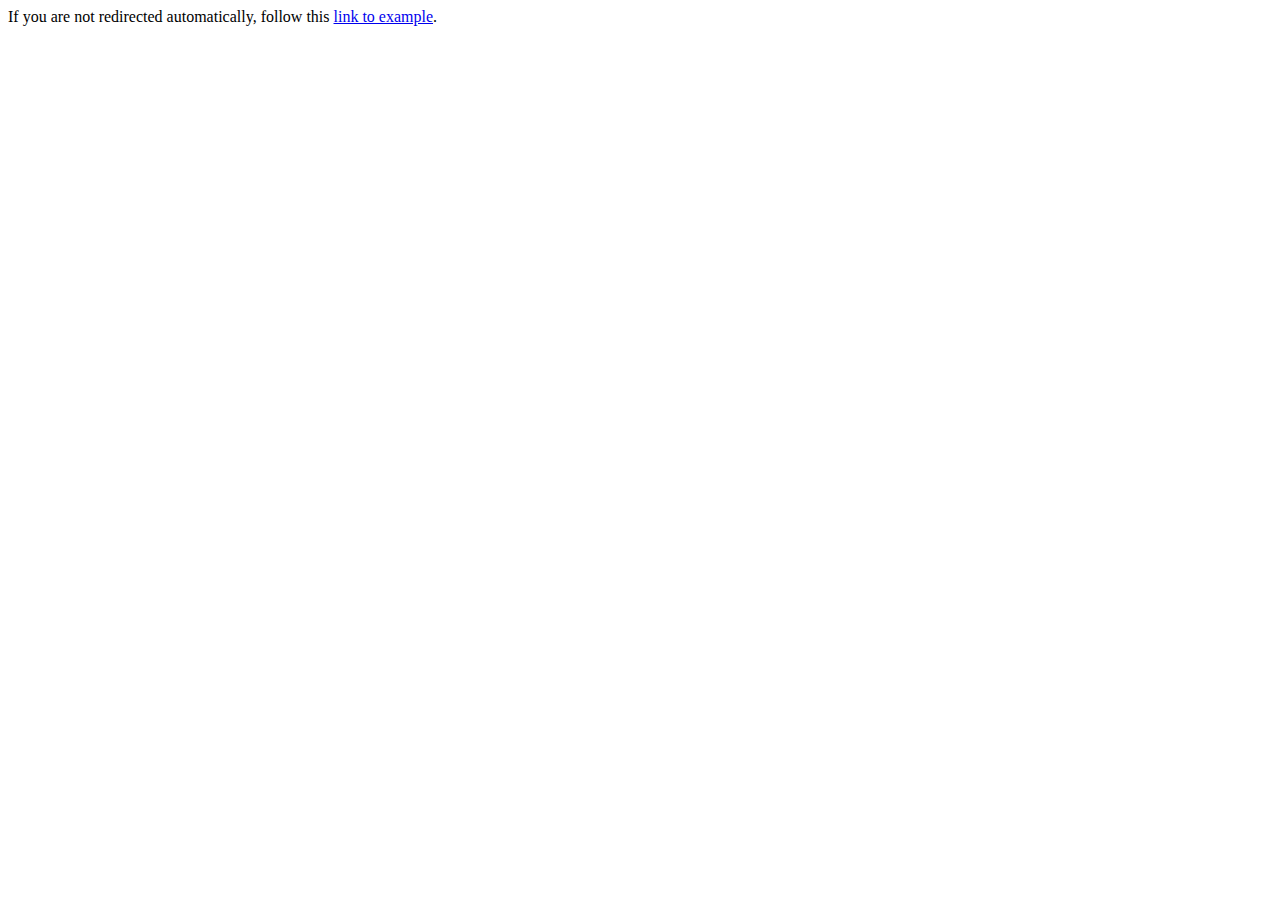
==== index.html @ 2ddbdf26 "Create index.html" ====
<html lang="en-US">
    <head>
        <meta charset="UTF-8">

    </head>
    <body>
        <!-- Note: don't tell people to `click` the link, just tell them that it is a link. -->
        If you are not redirected automatically, follow this <a href='http://example.com'>link to example</a>.
    </body>
</html>
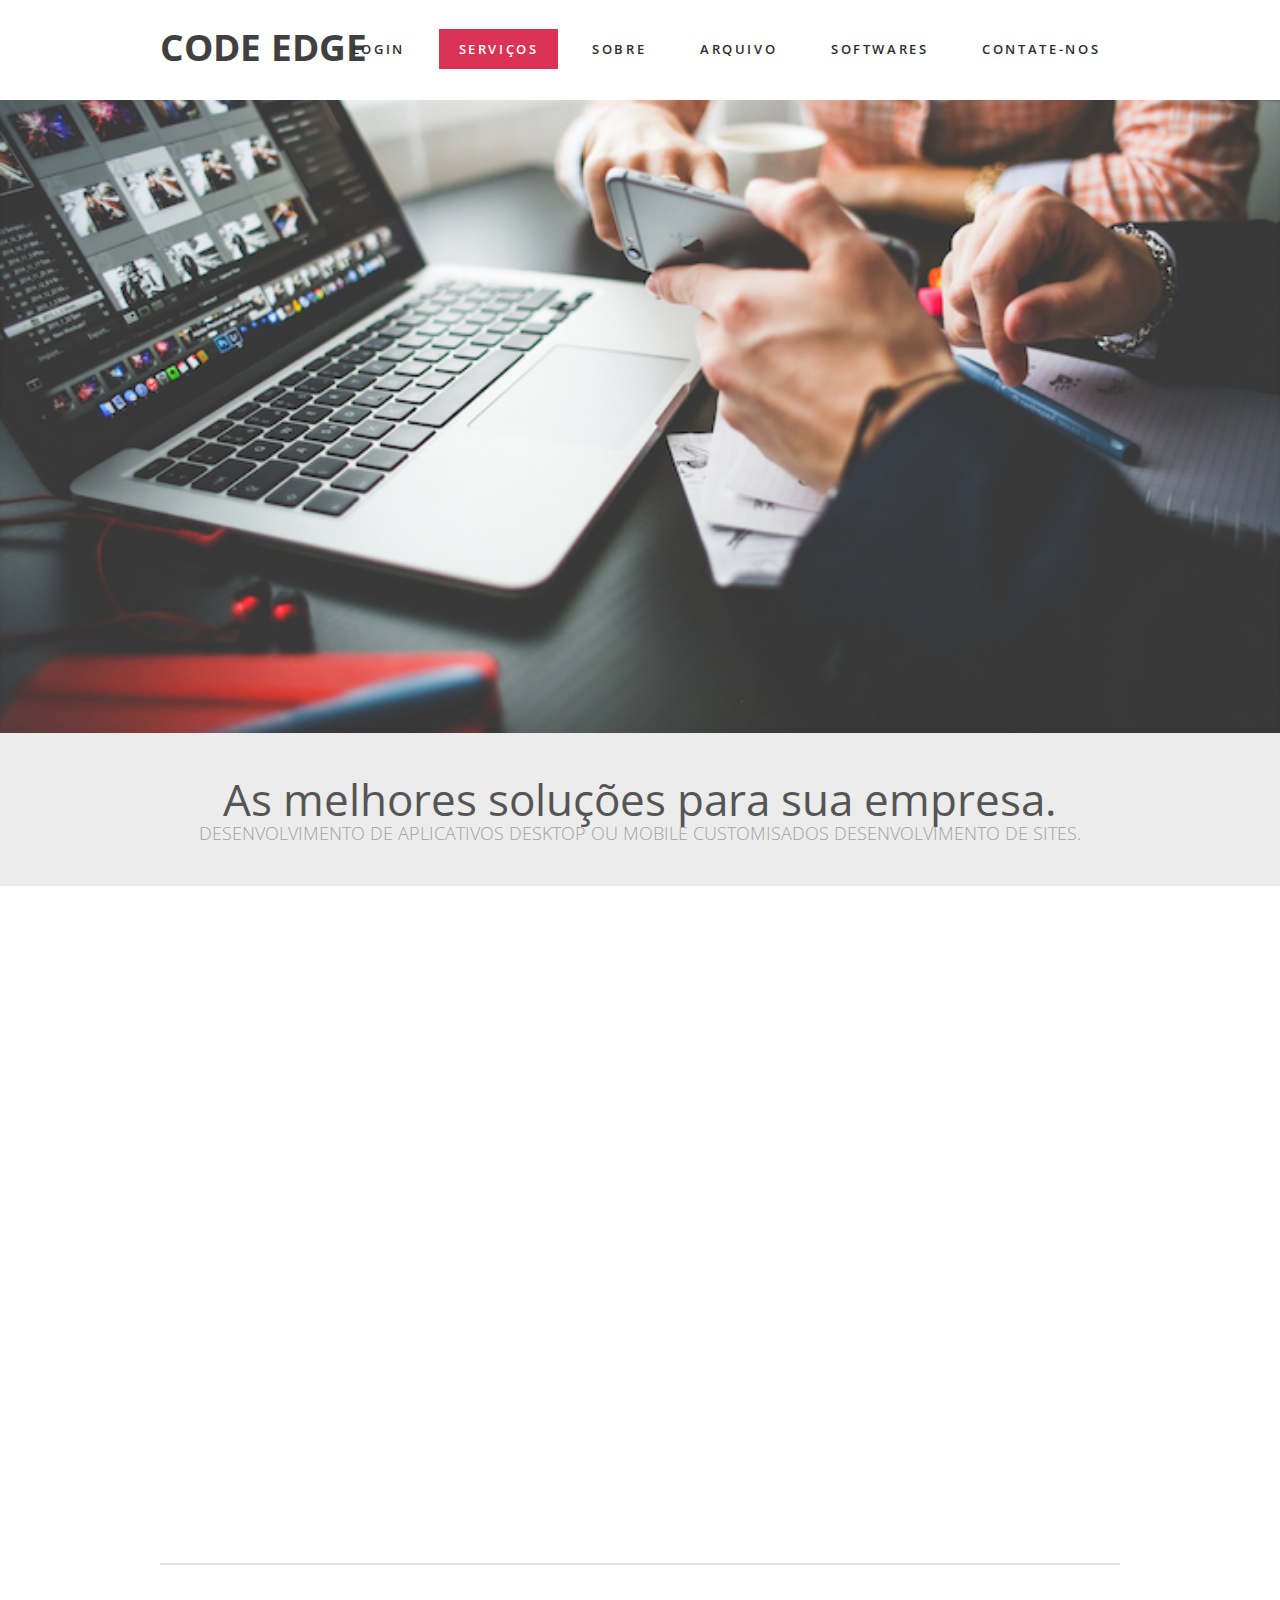
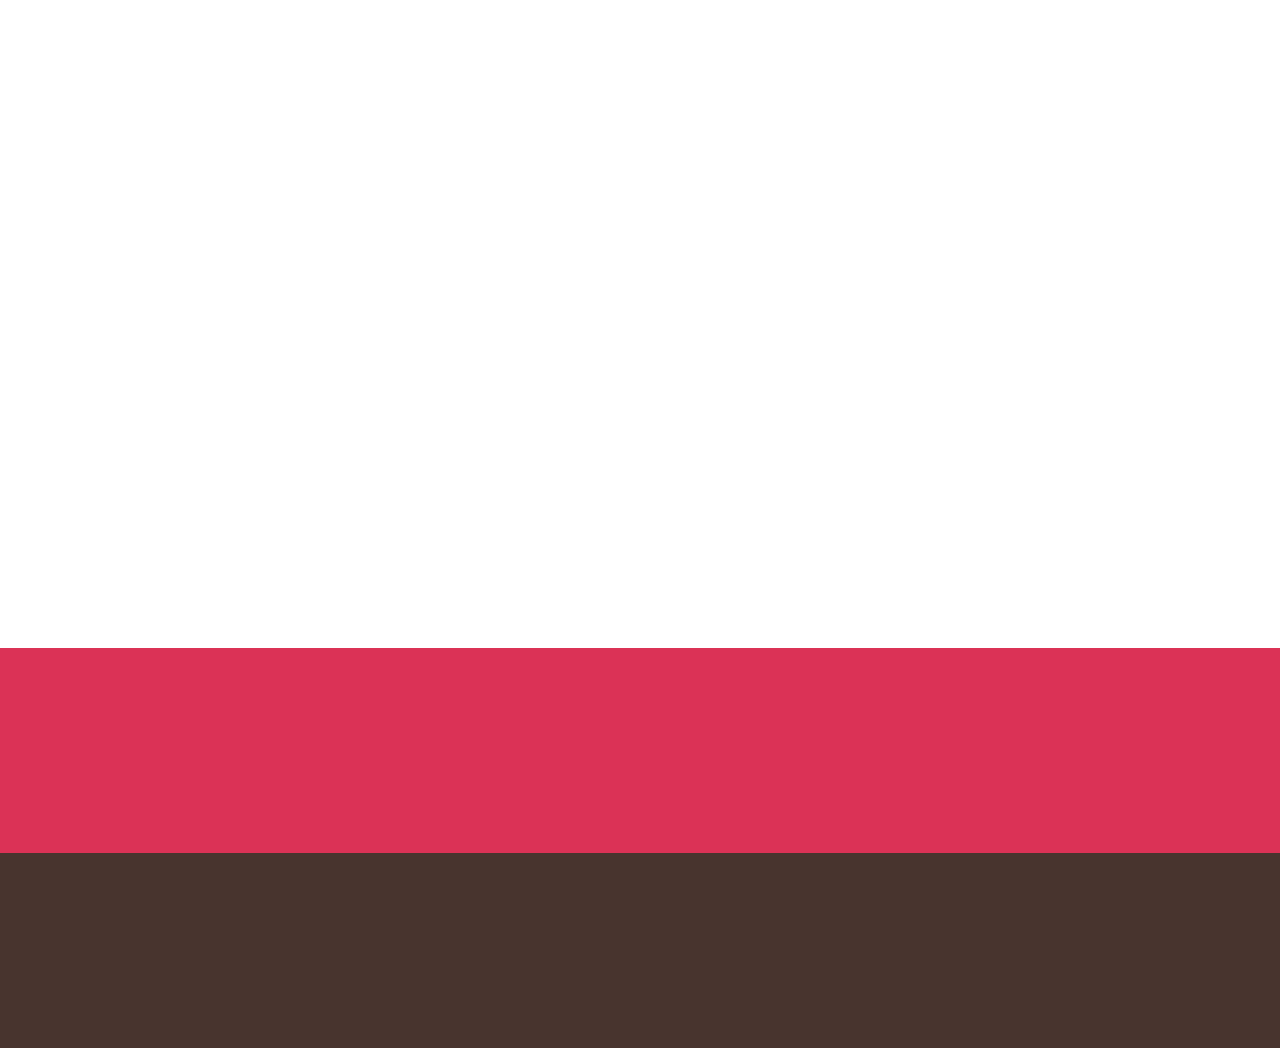
==== commit 935ff3a7: "Update index.html" ====
--- a/index.html
+++ b/index.html
@@ -1,7 +1,9 @@
 <html lang="en-US">
     <head>
         <meta charset="UTF-8">
-
+        <script type="text/javascript">
+            window.location.href = "/CodeEdge"
+        </script>
     </head>
     <body>
         <!-- Note: don't tell people to `click` the link, just tell them that it is a link. -->
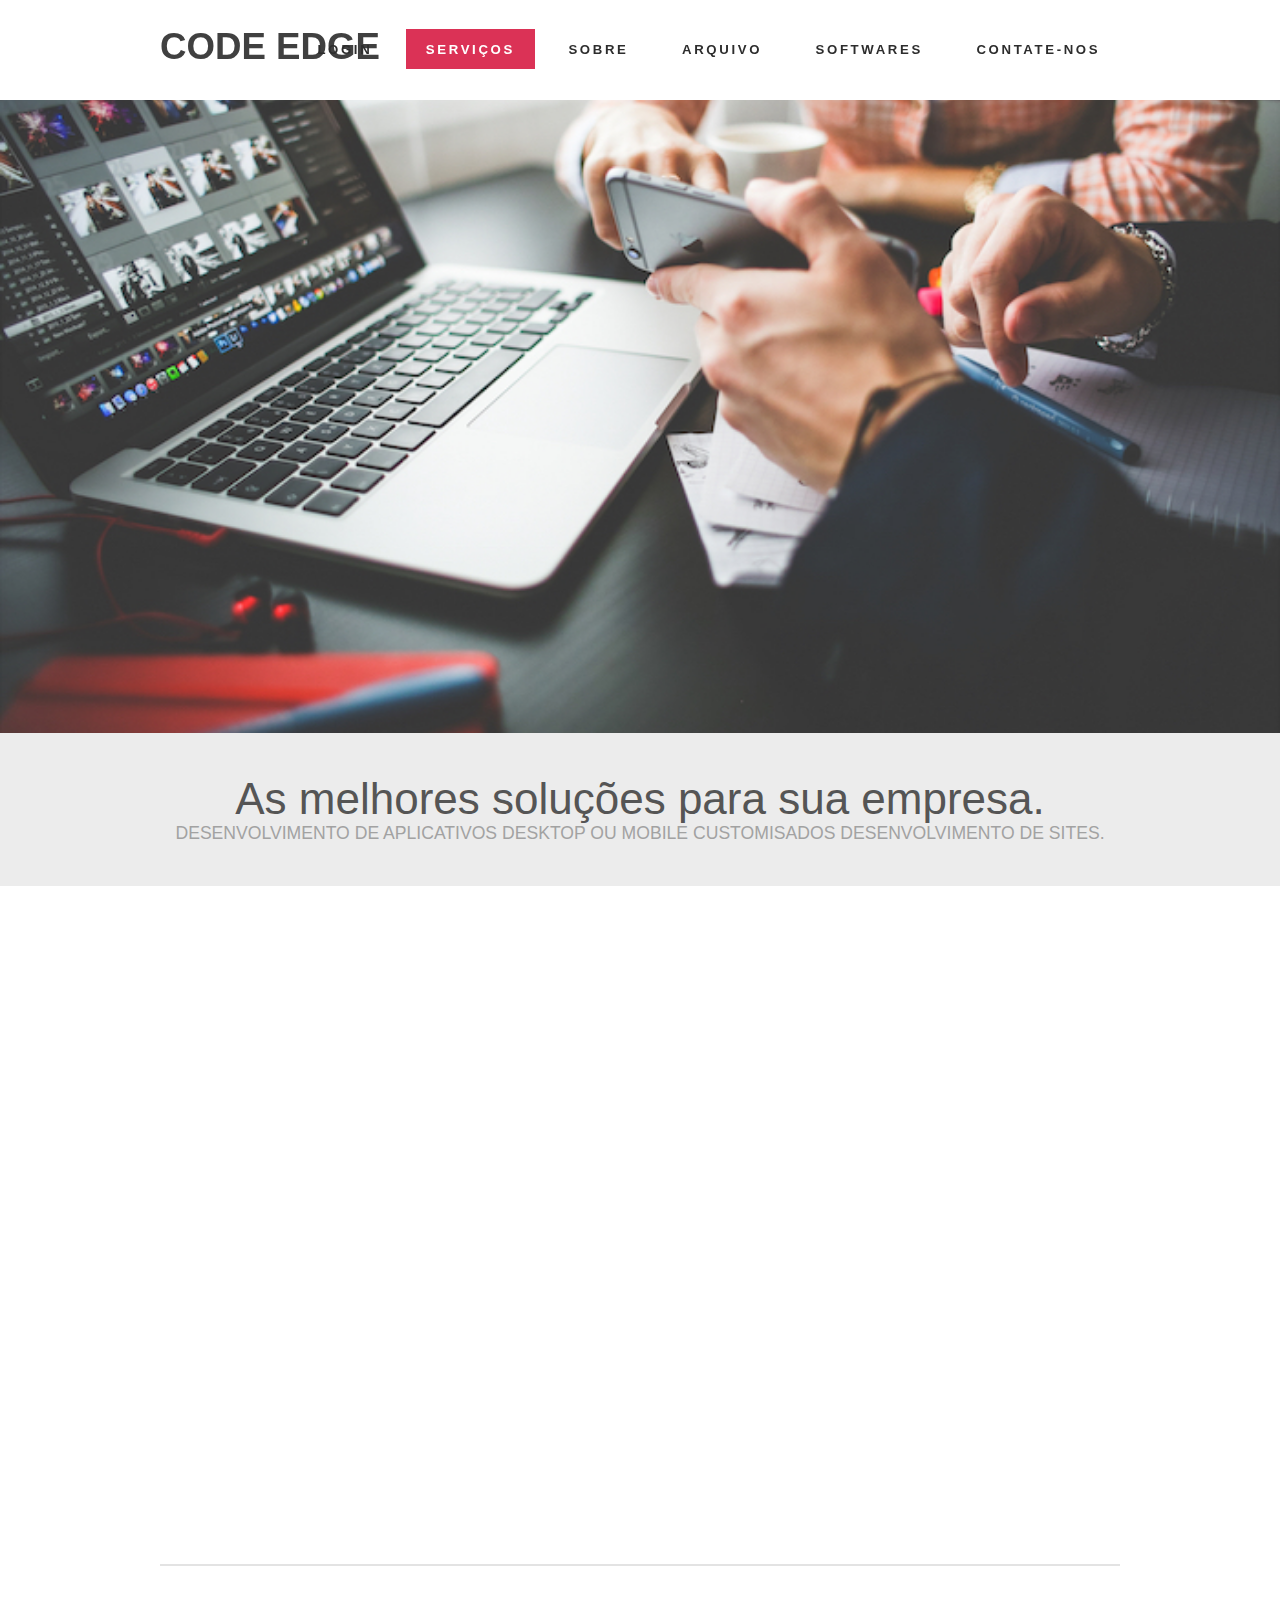
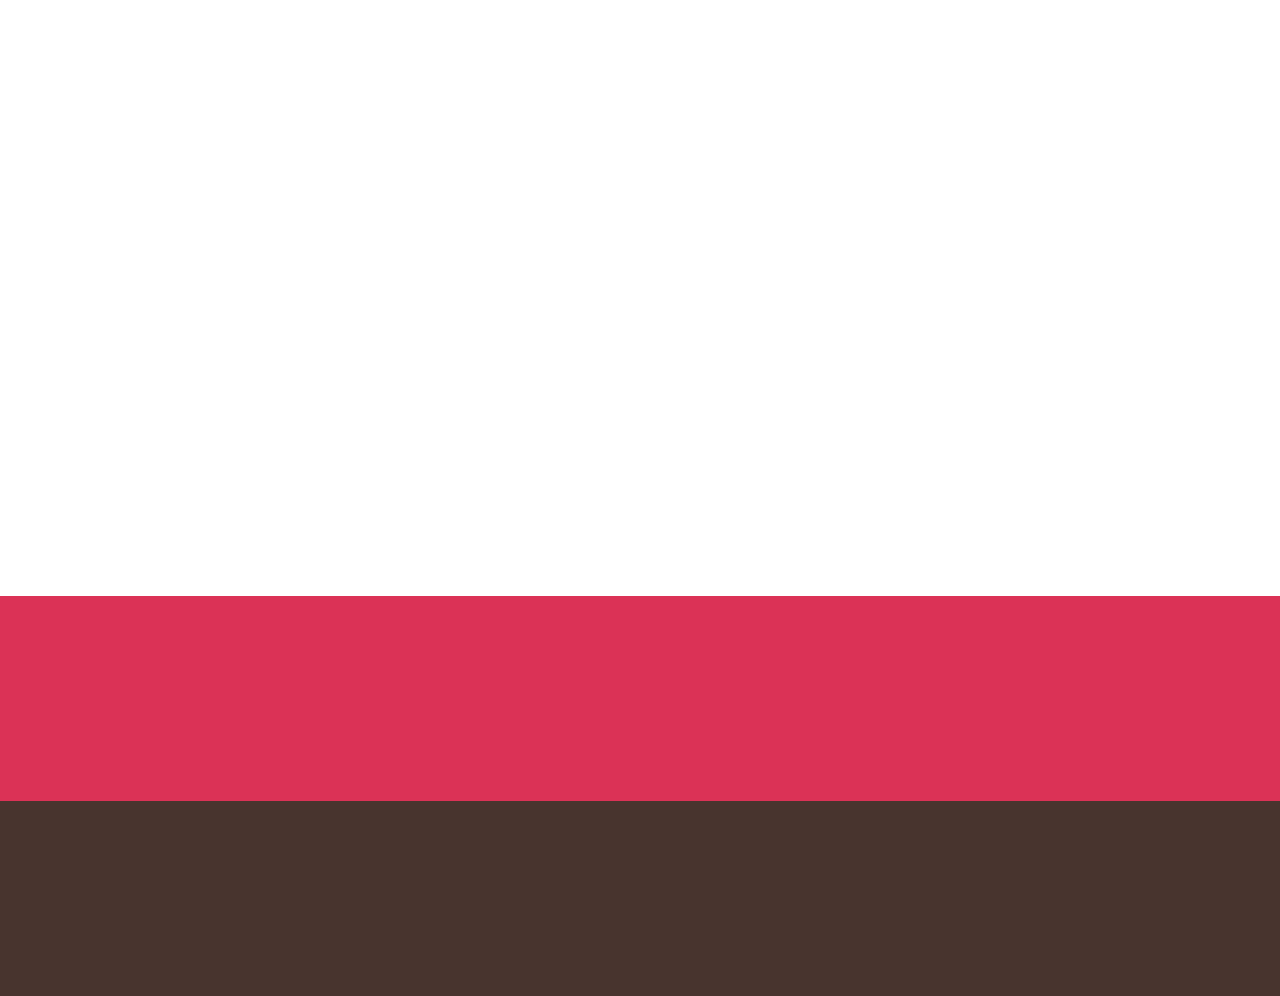
==== commit 29d9f9c3: "Update index.html" ====
--- a/index.html
+++ b/index.html
@@ -2,7 +2,7 @@
     <head>
         <meta charset="UTF-8">
         <script type="text/javascript">
-            window.location.href = "/CodeEdge"
+            window.location.href = "https://apozzi.github.io/CodeEdge-Static/CodeEdge/"
         </script>
     </head>
     <body>
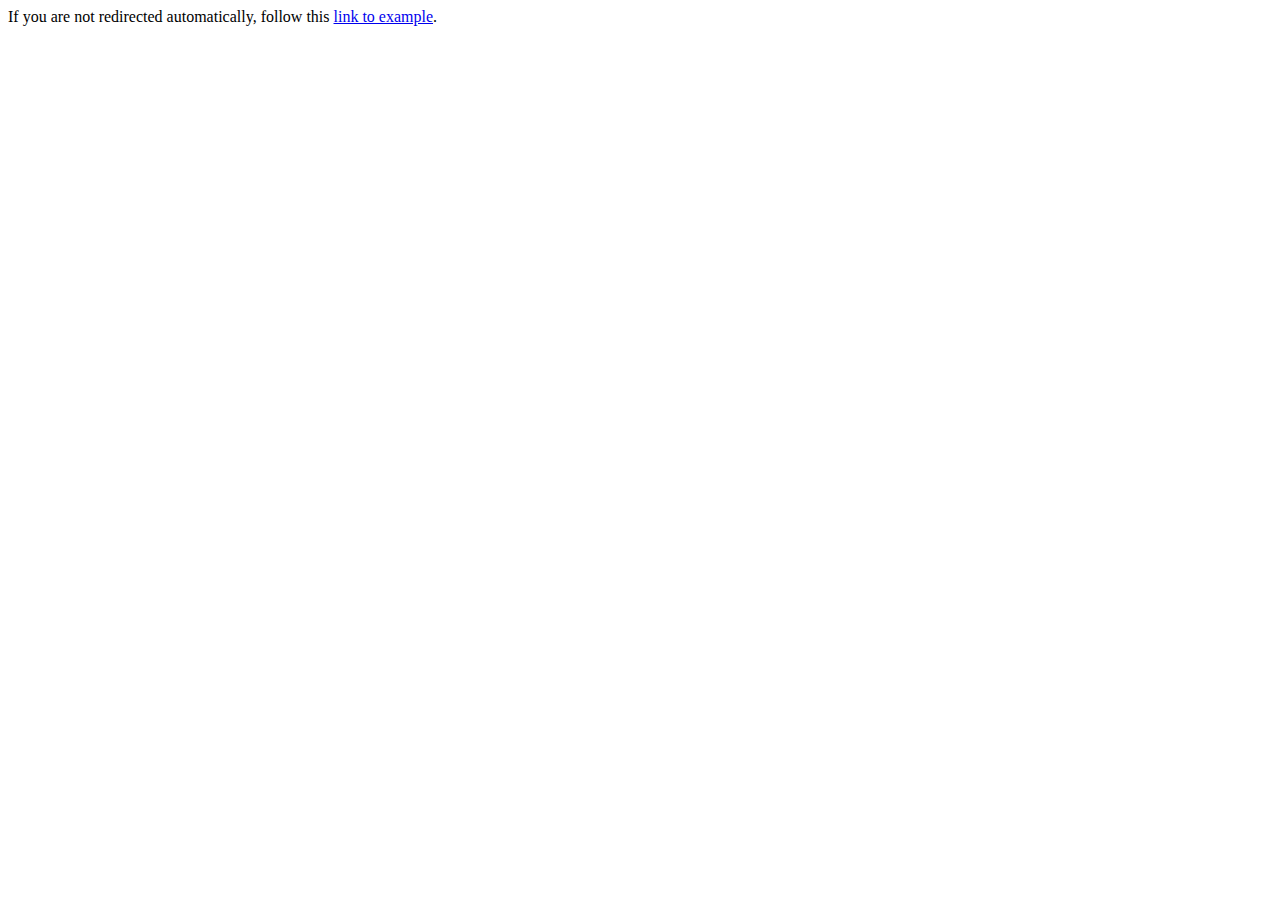
==== commit 35bf3a75: "Update index.html" ====
--- a/index.html
+++ b/index.html
@@ -2,11 +2,11 @@
     <head>
         <meta charset="UTF-8">
         <script type="text/javascript">
-            window.location.href = "https://apozzi.github.io/CodeEdge-Static/CodeEdge/"
+            
         </script>
     </head>
     <body>
         <!-- Note: don't tell people to `click` the link, just tell them that it is a link. -->
-        If you are not redirected automatically, follow this <a href='http://example.com'>link to example</a>.
+        If you are not redirected automatically, follow this <a href='https://apozzi.github.io/CodeEdge-Static/CodeEdge/'>link to example</a>.
     </body>
 </html>
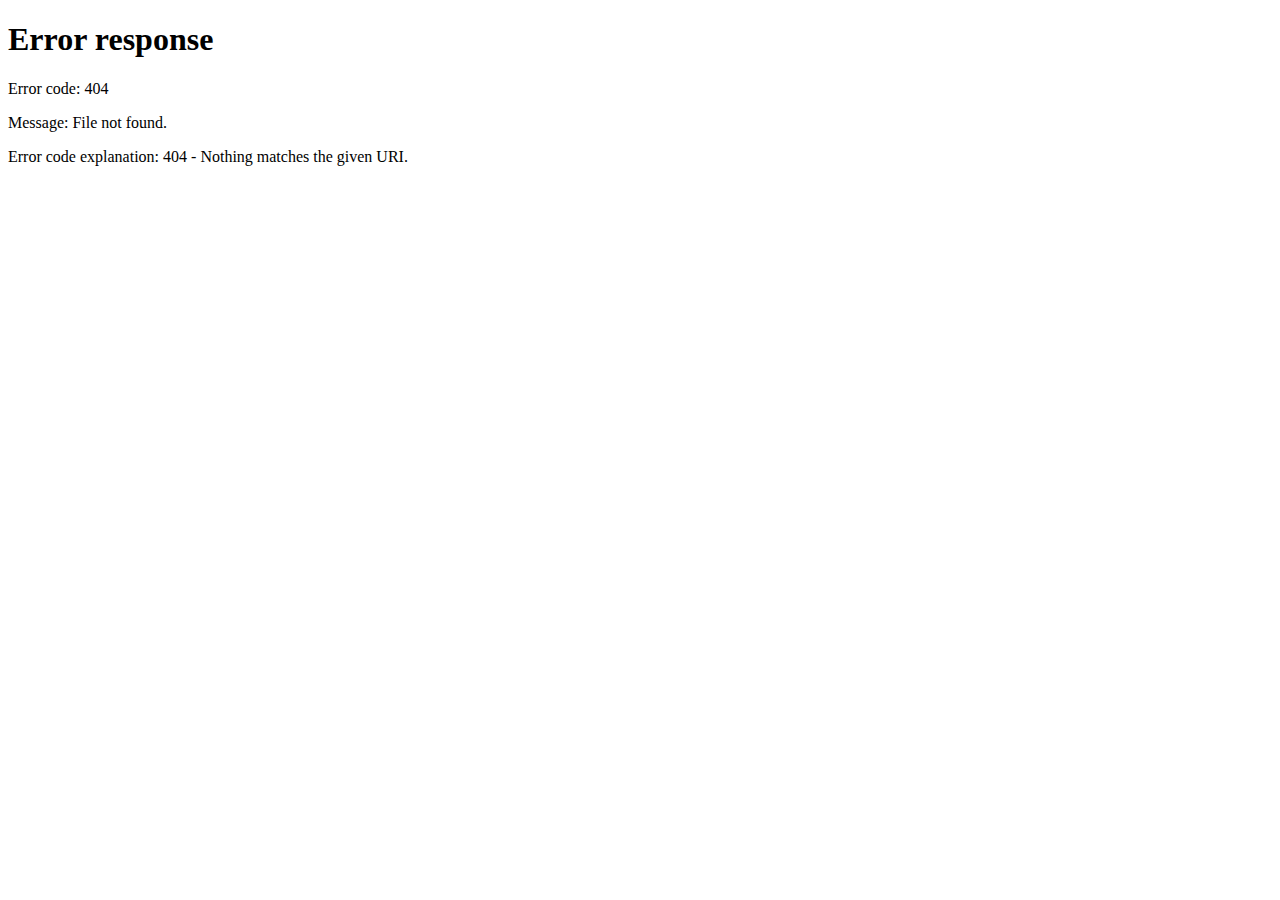
==== commit c7db9145: "Update index.html" ====
--- a/index.html
+++ b/index.html
@@ -2,7 +2,7 @@
     <head>
         <meta charset="UTF-8">
         <script type="text/javascript">
-            
+            window.location.href = "/CodeEdge-Static/CodeEdge/";
         </script>
     </head>
     <body>
